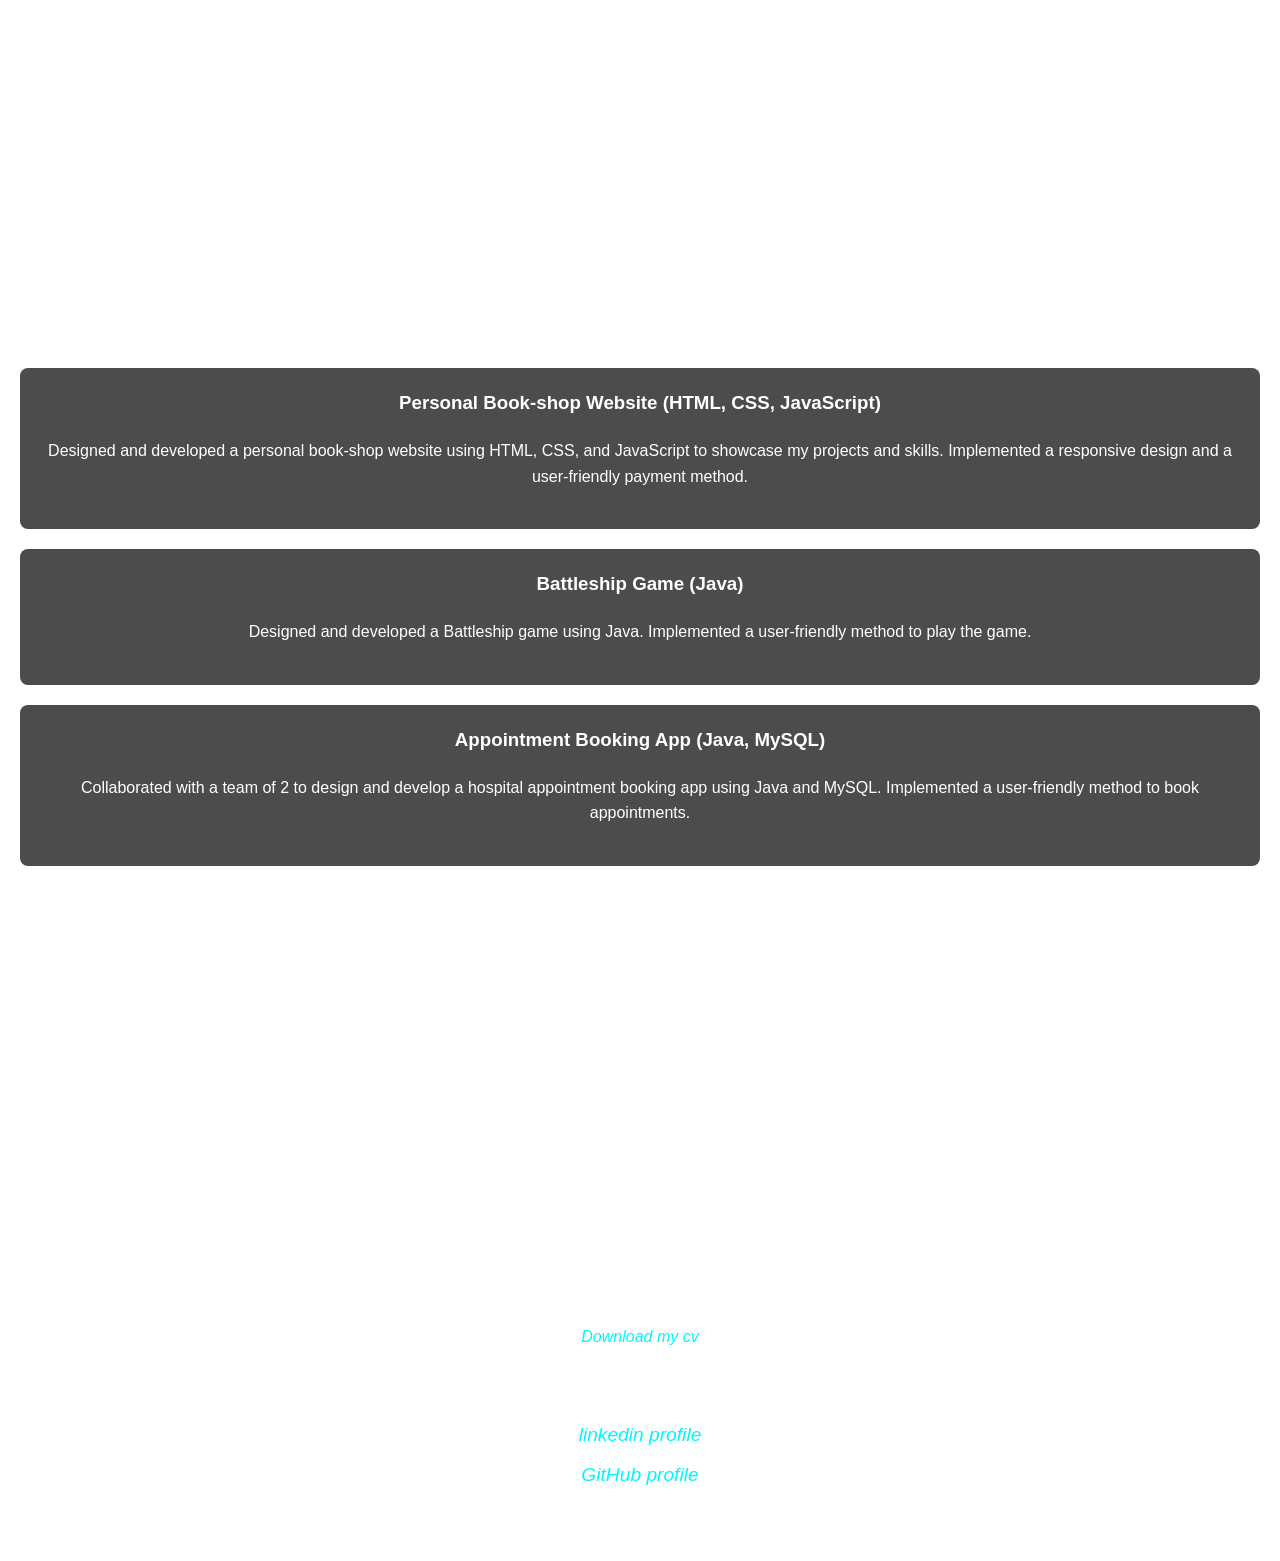
==== portfolio.html @ 9905364b "Add files via upload" ====
<!DOCTYPE html>
<html lang="en">
<head>
    <meta charset="UTF-8">
    <meta name="viewport" content="width=device-width, initial-scale=1.0">
    <meta http-equiv="X-UA-Compatible" content="ie=edge">
    <title>Dairo Emmanuel Portfolio</title>
    <link rel="stylesheet" href="portfolio.css">
</head>
<body>
    <!-- Introduction Section -->
    <section id="intro" class="section">
        <div class="container">
            <h1>Dairo Emmanuel portfolio</h1>
            <p>I'm a second-year computing student aspiring to become a robotics engineer. My transferable skills include teamwork, communication, and problem-solving. My technical skills are SQL and web development. Welcome to my portfolio!</p>
        </div>
    </section>

    <!-- Projects Section -->
    <section id="projects" class="section">
        <div class="container">
            <h2>Projects</h2>

            <div class="project">
                <h3>Personal Book-shop Website (HTML, CSS, JavaScript)</h3>
                <p>Designed and developed a personal book-shop website using HTML, CSS, and JavaScript to showcase my projects and skills. Implemented a responsive design and a user-friendly payment method.</p>
            </div>

            <div class="project">
                <h3>Battleship Game (Java)</h3>
                <p>Designed and developed a Battleship game using Java. Implemented a user-friendly method to play the game.</p>
            </div>

            <div class="project">
                <h3>Appointment Booking App (Java, MySQL)</h3>
                <p>Collaborated with a team of 2 to design and develop a hospital appointment booking app using Java and MySQL. Implemented a user-friendly method to book appointments.</p>
            </div>
        </div>
    </section>

    <!-- Skills Section -->
    <section id="skills" class="section">
        <div class="container">
            <h2>Technical & Transferable Skills</h2>
            <ul>
                <li><strong>Technical Skills:</strong> SQL, Web Development</li>
                <li><strong>Transferable Skills:</strong> Teamwork, Communication, Problem-solving</li>
            </ul>
        </div>
    </section>

    <!-- CV & Links Section -->
    <section id="download" class="section">
        <div class="container">
            <h2>Download My CV</h2>
            <p><a href="files/Dairo emmanuel_2632814_CV.pdf"><em>Download my cv</em></a></p>

            <h3>Connect with Me</h3>
            <ul>
                <li><a href="https://www.linkedin.com/in/emmanuel-dairo-89790a330/"><em>linkedin profile</em></a></li>
                    <li><a href="https://github.com/dairoemma"><em>GitHub profile </em></a></li>
            </ul>
        </div>
    </section>
</body>
</html>
---- portfolio.css ----
* {
    margin: 0;
    padding: 0;
    box-sizing: border-box;
}

html, body {
    height: 100%;
    margin: 0;
    padding: 0;
    font-family: 'Arial', sans-serif;
    line-height: 1.6;
}

/* Body background styling */
body {
    background-image: url('images/back.jpg'); 
    background-size: cover; 
    background-position: center; /* Centers the image */
    background-attachment: fixed; 
    background-repeat: no-repeat; 
    color: #fff; 
    min-height: 100vh;
}

/* Container styling */
.container {
    background-color: transparent; /* Makes sure the container is transparent */
    padding: 20px; /* Adds some padding for spacing */
}

/* Section padding for visual separation */
.section {
    padding: 40px 0;
    text-align: center;
}

/* Heading styles */
h1, h2, h3 {
    color: #fff; /* White color for headings */
    margin-bottom: 20px;
}

/* Styling for paragraphs */
p {
    color: #fff; /* White color for paragraphs */
    margin-bottom: 20px;
}

/* Styling for links */
a {
    color: #00f7ff; /* Light blue for links */
    text-decoration: none;
}

a:hover {
    text-decoration: underline; /* Underline on hover */
}

/* Project list styling */
.project {
    background-color: rgba(0, 0, 0, 0.7); 
    padding: 20px;
    border-radius: 8px;
    margin-bottom: 20px;
}

/* Skill list styling */
ul {
    list-style-type: none; 
    padding: 0;
}

ul li {
    margin-bottom: 10px;
    font-size: 1.2rem;
    color: #fff;
}

@media (max-width: 768px) {
    body {
        background-size: cover;
    }
}
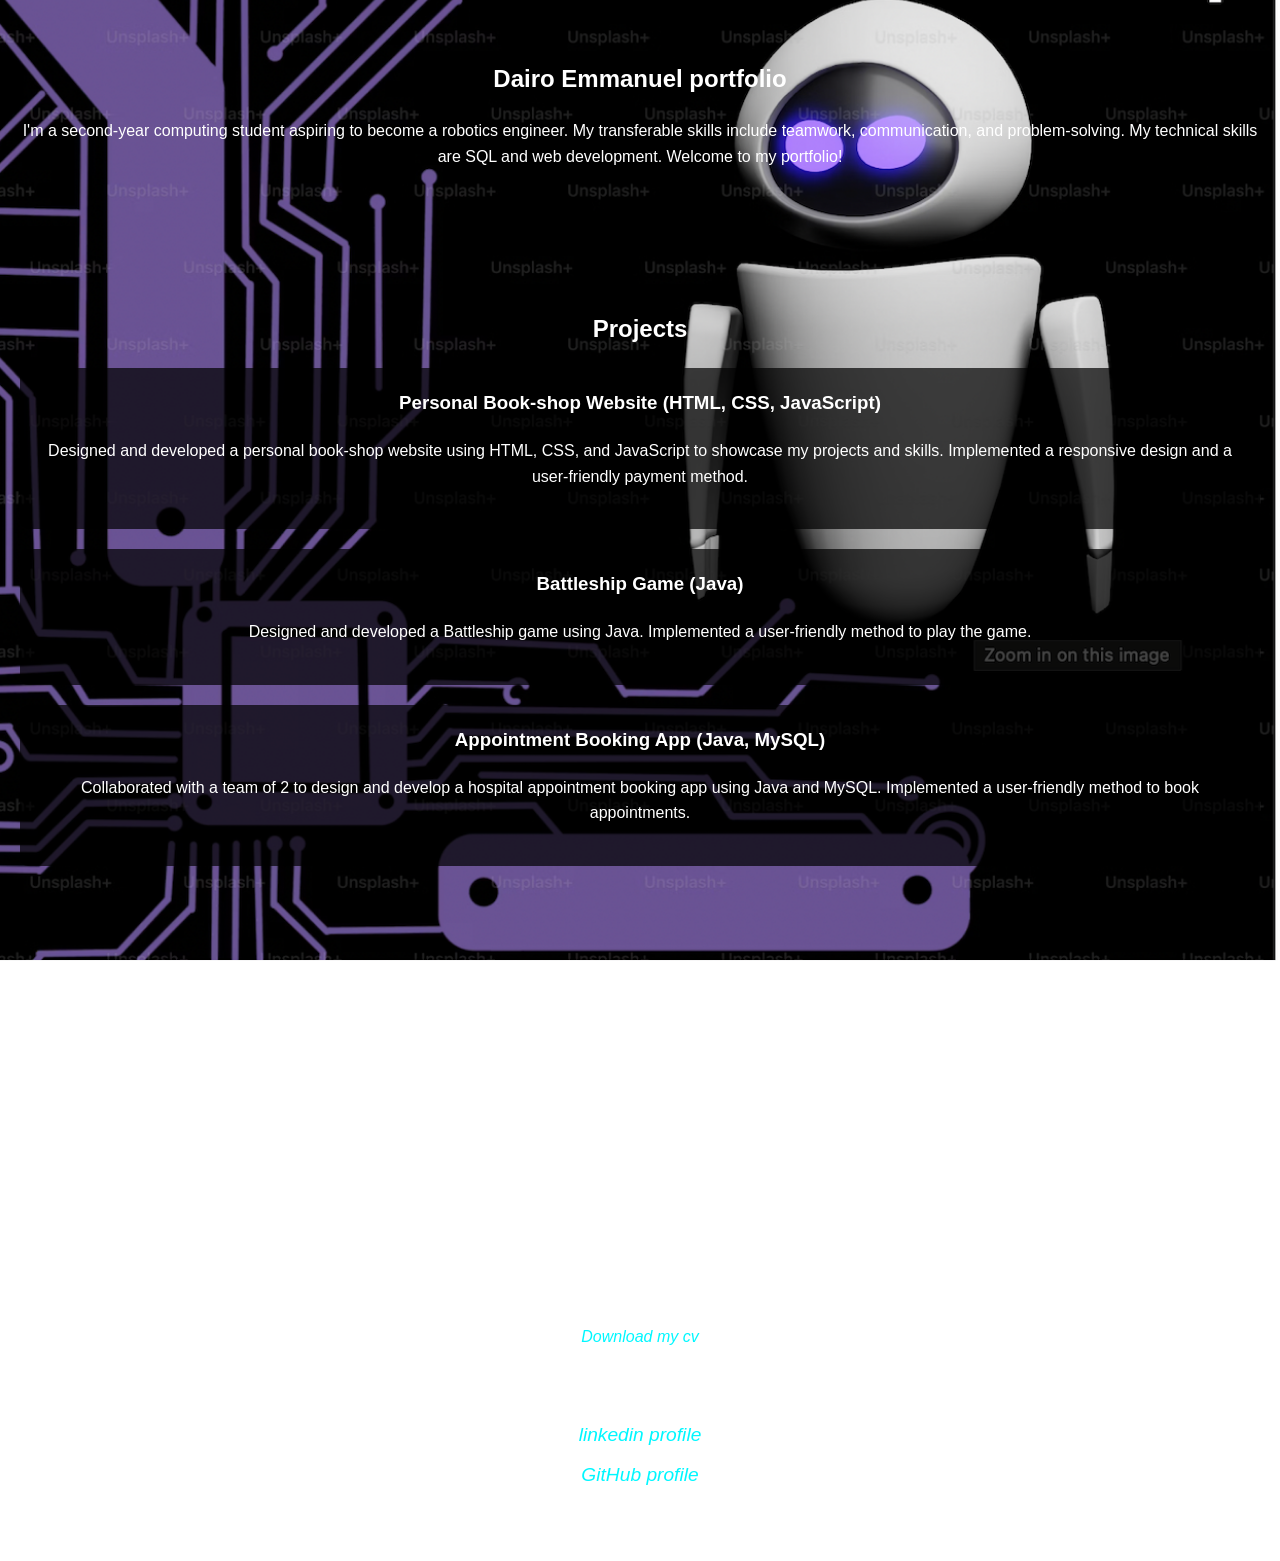
==== commit a683ebce: "Update portfolio.html" ====
--- a/portfolio.html
+++ b/portfolio.html
@@ -53,7 +53,7 @@
     <section id="download" class="section">
         <div class="container">
             <h2>Download My CV</h2>
-            <p><a href="files/Dairo emmanuel_2632814_CV.pdf"><em>Download my cv</em></a></p>
+            <p><a href="files/Emmanuel Dairo CV copy.pdf"><em>Download my cv</em></a></p>
 
             <h3>Connect with Me</h3>
             <ul>
@@ -63,4 +63,4 @@
         </div>
     </section>
 </body>
-</html>+</html>
--- a/portfolio.css
+++ b/portfolio.css
@@ -14,7 +14,7 @@
 
 /* Body background styling */
 body {
-    background-image: url('images/back.jpg'); 
+    background-image: url('back.jpg'); 
     background-size: cover; 
     background-position: center; /* Centers the image */
     background-attachment: fixed; 
@@ -81,4 +81,4 @@
     body {
         background-size: cover;
     }
-}+}
